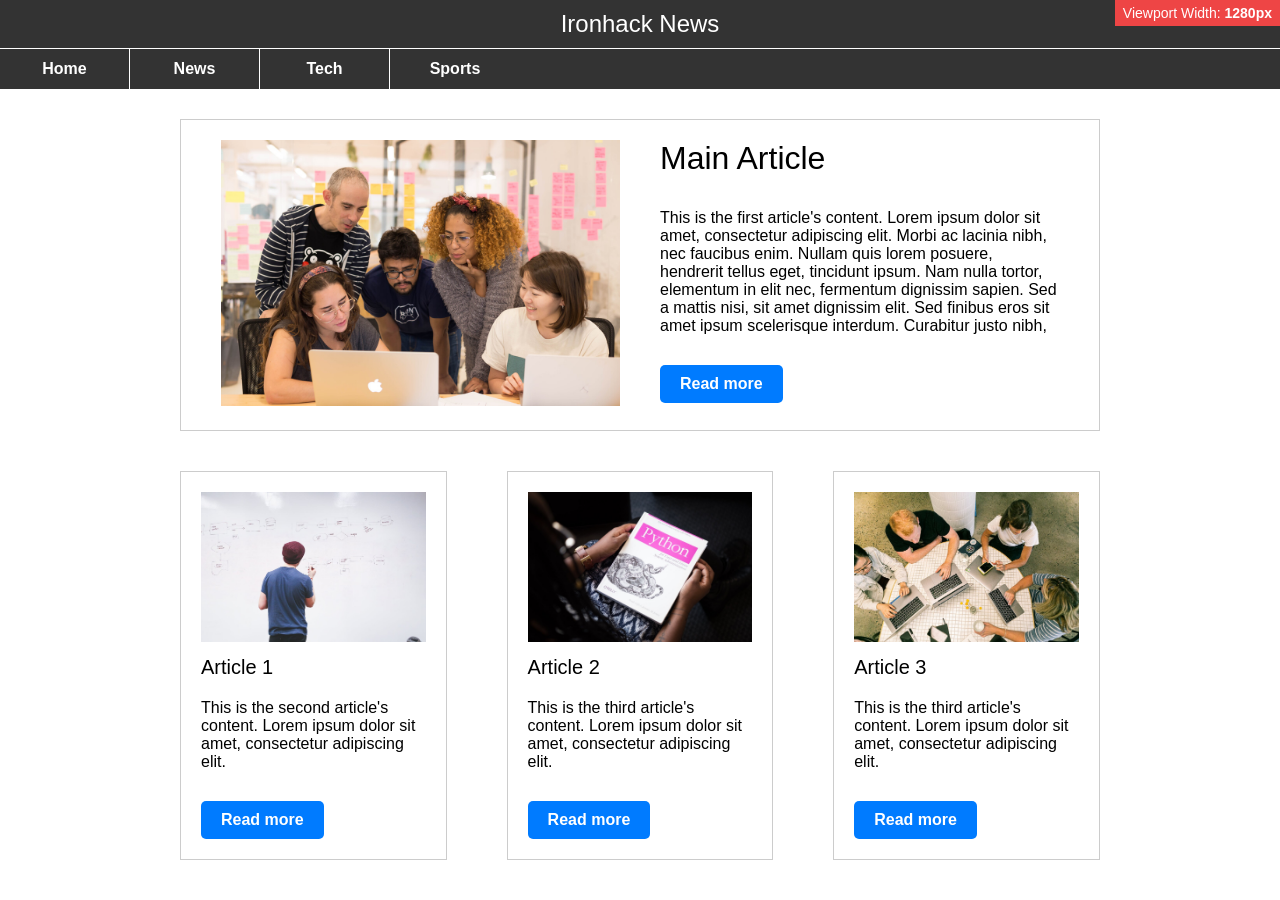
==== index.html @ d2b1bc97 "solved lab" ====
<!DOCTYPE html>
<html lang="en">
  <head>
    <meta charset="UTF-8" />
    <meta name="viewport" content="width=device-width, initial-scale=1.0" />
    <title>Ironhack News</title>
    <link rel="stylesheet" href="styles/style.css" />
  </head>
  <body>
    <header>
      <h1 class="newspaper-name">Ironhack News</h1>
      <nav>
        <input type="checkbox" id="menu-toggle" class="menu-toggle"/>
        <label for="menu-toggle" class="sidelis" aria-label="toggle menu">
          <img src="images/menu-icon.png" alt="menu"/>
        </label>

        <ul class="navbar">
          <li><a href="#">Home</a></li>
          <li><a href="#">News</a></li>
          <li><a href="#">Tech</a></li>
          <li><a href="#">Sports</a></li>
        </ul>
      </nav>
    </header>

    <main>
      <article class="main-article">
        <div class="image">
          <img src="/images/main-article.jpg" alt="Article 1 Image" />
        </div>
        <div class="content">
          <h2>Main Article</h2>
          <p>
            This is the first article's content. Lorem ipsum dolor sit amet,
            consectetur adipiscing elit. Morbi ac lacinia nibh, nec faucibus
            enim. Nullam quis lorem posuere, hendrerit tellus eget, tincidunt
            ipsum. Nam nulla tortor, elementum in elit nec, fermentum dignissim
            sapien. Sed a mattis nisi, sit amet dignissim elit. Sed finibus eros
            sit amet ipsum scelerisque interdum. Curabitur justo nibh,
          </p>
          <button class="btn btn-blue">Read more</button>
        </div>
      </article>

      <section class="articles-container">
        <article class="article">
          <img src="images/article-1.jpg" alt="Article 1 Image" />
          <h2>Article 1</h2>
          <p>
            This is the second article's content. Lorem ipsum dolor sit amet,
            consectetur adipiscing elit.
          </p>
          <button class="btn btn-blue">Read more</button>
        </article>

        <article class="article">
          <img src="images/article-2.jpg" alt="Article 2 Image" />
          <h2>Article 2</h2>
          <p>
            This is the third article's content. Lorem ipsum dolor sit amet,
            consectetur adipiscing elit.
          </p>
          <button class="btn btn-blue">Read more</button>
        </article>

        <article class="article">
          <img src="images/article-3.jpg" alt="Article 3 Image" />
          <h2>Article 3</h2>
          <p>
            This is the third article's content. Lorem ipsum dolor sit amet,
            consectetur adipiscing elit.
          </p>
          <button class="btn btn-blue">Read more</button>
        </article>
      </section>
    </main>

    
    <!-- DO NOT REMOVE - viewport width label -->
    <span class="viewport-dimensions"></span>
    <!-- DO NOT REMOVE - A simple JS script used to display the viewport width label -->
    <script src="javascript/width-label.js"></script>
  </body>
</html>
---- styles/style.css ----
/* CSS RESET - do not remove */
/* Reset default browser styles and provide a consistent starting point */
html {
  box-sizing: border-box;
  font-size: 16px;
}
  
*, *:before, *:after {
  box-sizing: inherit;
}
  
body, h1, h2, h3, h4, h5, h6, p, ol, ul {
  margin: 0;
  padding: 0;
  font-weight: lighter;
}


/*  DO NOT REMOVE - Styling for the label showing the viewport width */
.viewport-dimensions {
  position: fixed;
  top: 0;
  right: 0;
  background-color: #ee4545;
  color: #fff;
  font-weight: 500;
  padding: 5px 8px;
  font-size: 14px;
}
  
/* STYLES */

/*  Fonts */
body {
  font-family: "Helvetica", sans-serif;
}

/* Basic styles */
main {
  max-width: 1000px;
  margin: 0 auto;
  padding: 10px 20px;
  display: flex;
  flex-direction: column;
  align-items: center;
}

/*  Font sizes */
p {
  font-size: 1em;
}

h1 {
  font-size: 3em;
}

h2 {
  font-size: 2em;
  margin-bottom: 1em;
}

h3 {
  font-size: 1.5em;
}

/* Header and Navbar */
header {
  background-color: #333;
  color: #fff;
  text-align: center;
}

.newspaper-name {
  font-size: 24px;
  padding: 10px;
  border-bottom: 1px solid white;
}

.navbar {
  list-style-type: none;
  width: 100%;
  display: flex;
  justify-content: flex-start;
}

.navbar li {
  width: 130px;
  height: 40px;
  display: flex;
  align-items: center;
  justify-content: center;
  border-right: 1px solid #ffffff;
}

.navbar li:last-child {
  border-right: none;
}

.navbar a {
  text-decoration: none;
  color: #fff;
  font-weight: bold;
}

/* Articles */
.main-article {
  margin: 20px;
  padding: 20px;
  border: 1px solid #ccc;
  display: flex;
}

.main-article img {
  width: 100%;
  height: auto;
}

.main-article .image {
  width: 50%;
  padding: 0 20px;
  height: auto;
}

.main-article .content {
  width: 50%;
  padding: 0 20px;
  height: auto;
}

.articles-container {
  display: flex;
  flex-wrap: wrap;
  justify-content: space-between;
  flex-direction: row;
  align-items: center;
  padding: 20px;
}

.article {
  width: 29%;
  padding: 20px;
  border: 1px solid #ccc;
}

.article img {
  width: 100%;
  height: auto;
}

.article h2 {
  font-size: 20px;
  margin-top: 10px;
}

.article p {
  margin-top: 10px;
}

.btn {
  background-color: #333;
  color: #fff;
  padding: 10px 20px;
  border: none;
  border-radius: 5px;
  font-size: 1em;
  font-weight: bold;
  text-decoration: none;
  margin-top: 30px;
}

.btn:hover {
  background-color: #555;
}

.btn-blue {
  background-color: #007bff;
}
  
/* Write your CSS below */

.menu-toggle,
.sidelis {
  display: none;
}

@media screen and ( max-width: 760px) {
  
.navbar {
  flex-direction: column;
}

.navbar li {
  width: 100%;
  border-right: none;
  border-bottom: 1px solid #ffffff;
}

.main-article {
  width: 100%;
  flex-direction: column;
  margin: 20px 0;
}

.main-article .image,
.main-article .content {
  width: 100%;
  padding: 0;
}

.main-article .content {
  margin-top: 20px;
}

.articles-container {
  width: 100%;
  flex-direction: column;
  align-items: stretch;
  padding: 0;
}

.article {
  width: 100%;
  margin-bottom: 30px;
}
}

@media screen and ( min-width: 761px) and (max-width: 1024px) {

  .navbar li {
    flex: 1;
    width: auto;
  }

  .main-article {
    margin: 20px 0;
  }

  .main-article .image,
  .main-article .content {
    padding: 0 15px;
  }

  .articles-container {
    align-items: flex-start;
    padding: 0;
  }

  .article {
    width: 48%;
    margin-bottom: 30px;
  }
}

@media screen and ( max-width: 480px) {

  .sidelis {
    display: flex;
    justify-content: center;
    padding: 15px 0;
    cursor: pointer;
  }

  .sidelis img{
    width: 40px;
    height: auto;
  }

  .navbar{
    display: none;
  }

  .menu-toggle:checked ~ .navbar{
    display: flex;
  }

  .main-article {
    padding: 15px;
  }
  .h2 {
    font-size: 1.6rem;
  }
}
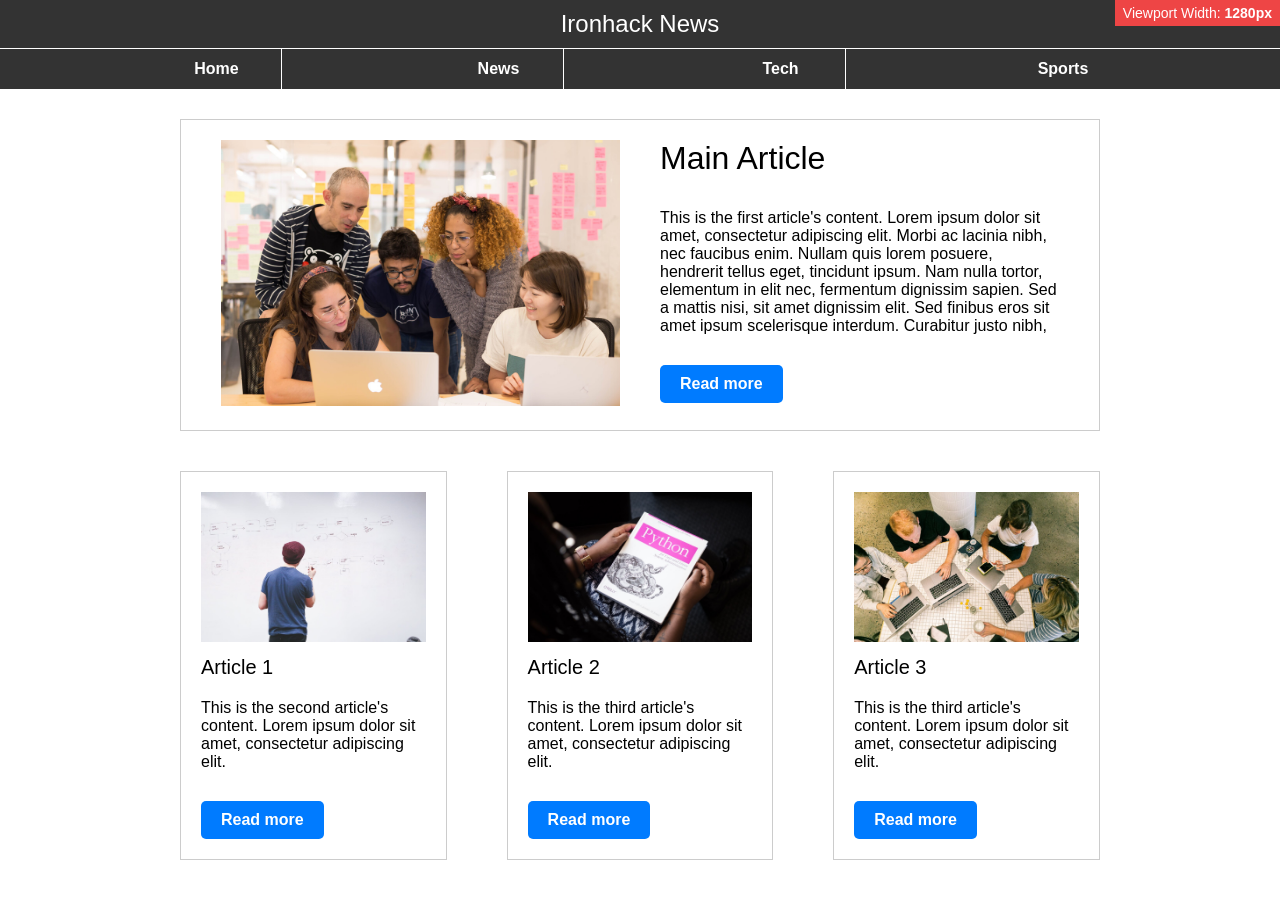
==== commit 6f0840a1: "Merge 189369fe5594cb207c17b48bd091804e06ba71fe into 766e1a9d82c4e16a7d508270abd8cb6c665c549c" ====
--- a/index.html
+++ b/index.html
@@ -9,12 +9,8 @@
   <body>
     <header>
       <h1 class="newspaper-name">Ironhack News</h1>
+      <img src="/images/menu-icon.png" alt="menu icon" class="menu-icon">
       <nav>
-        <input type="checkbox" id="menu-toggle" class="menu-toggle"/>
-        <label for="menu-toggle" class="sidelis" aria-label="toggle menu">
-          <img src="images/menu-icon.png" alt="menu"/>
-        </label>
-
         <ul class="navbar">
           <li><a href="#">Home</a></li>
           <li><a href="#">News</a></li>
--- a/styles/style.css
+++ b/styles/style.css
@@ -80,7 +80,7 @@
   list-style-type: none;
   width: 100%;
   display: flex;
-  justify-content: flex-start;
+  justify-content: space-evenly;
 }
 
 .navbar li {
@@ -177,54 +177,58 @@
 }
   
 /* Write your CSS below */
-
-.menu-toggle,
-.sidelis {
+.menu-icon {
   display: none;
 }
 
-@media screen and ( max-width: 760px) {
-  
-.navbar {
-  flex-direction: column;
-}
-
-.navbar li {
-  width: 100%;
-  border-right: none;
-  border-bottom: 1px solid #ffffff;
-}
-
-.main-article {
-  width: 100%;
-  flex-direction: column;
-  margin: 20px 0;
-}
-
-.main-article .image,
-.main-article .content {
-  width: 100%;
-  padding: 0;
-}
-
-.main-article .content {
-  margin-top: 20px;
-}
-
-.articles-container {
-  width: 100%;
-  flex-direction: column;
-  align-items: stretch;
-  padding: 0;
-}
-
-.article {
-  width: 100%;
-  margin-bottom: 30px;
-}
-}
-
-@media screen and ( min-width: 761px) and (max-width: 1024px) {
+
+@media screen and (max-width:760px) {
+
+  .navbar {
+    display: none;
+  }
+  
+  .navbar li {
+    width: 100%;
+    border-right: none;
+    border-bottom: 1px solid #ffffff;
+  }
+
+  .main-article {
+    width: 100%;
+    flex-direction: column;
+    margin: 20px 0;
+  }
+
+  .main-article .image,
+  .main-article .content {
+    width: 100%;
+    padding: 0;
+  }
+
+  .menu-icon {
+    display: flex;
+    justify-self: center;
+  }
+
+  .main-article .content {
+    margin-top: 20px;
+  }
+
+  .articles-container {
+    width: 100%;
+    flex-direction: column;
+    align-items: stretch;
+    padding: 0;
+  }
+
+  .article {
+    width: 100%;
+    margin-bottom: 30px;
+  }
+}
+
+@media screen and (min-width: 761px) and (max-width: 1024px) {
 
   .navbar li {
     flex: 1;
@@ -251,32 +255,22 @@
   }
 }
 
-@media screen and ( max-width: 480px) {
-
-  .sidelis {
-    display: flex;
-    justify-content: center;
-    padding: 15px 0;
-    cursor: pointer;
-  }
-
-  .sidelis img{
-    width: 40px;
-    height: auto;
-  }
-
-  .navbar{
-    display: none;
-  }
-
-  .menu-toggle:checked ~ .navbar{
-    display: flex;
-  }
+@media screen and (max-width: 480px) {
 
   .main-article {
     padding: 15px;
   }
-  .h2 {
+
+  .navbar {
+    flex-direction: row;
+    flex-wrap: wrap;
+  }
+
+  .navbar li {
+    width: 50%;
+  }
+
+  h2 {
     font-size: 1.6rem;
   }
 }
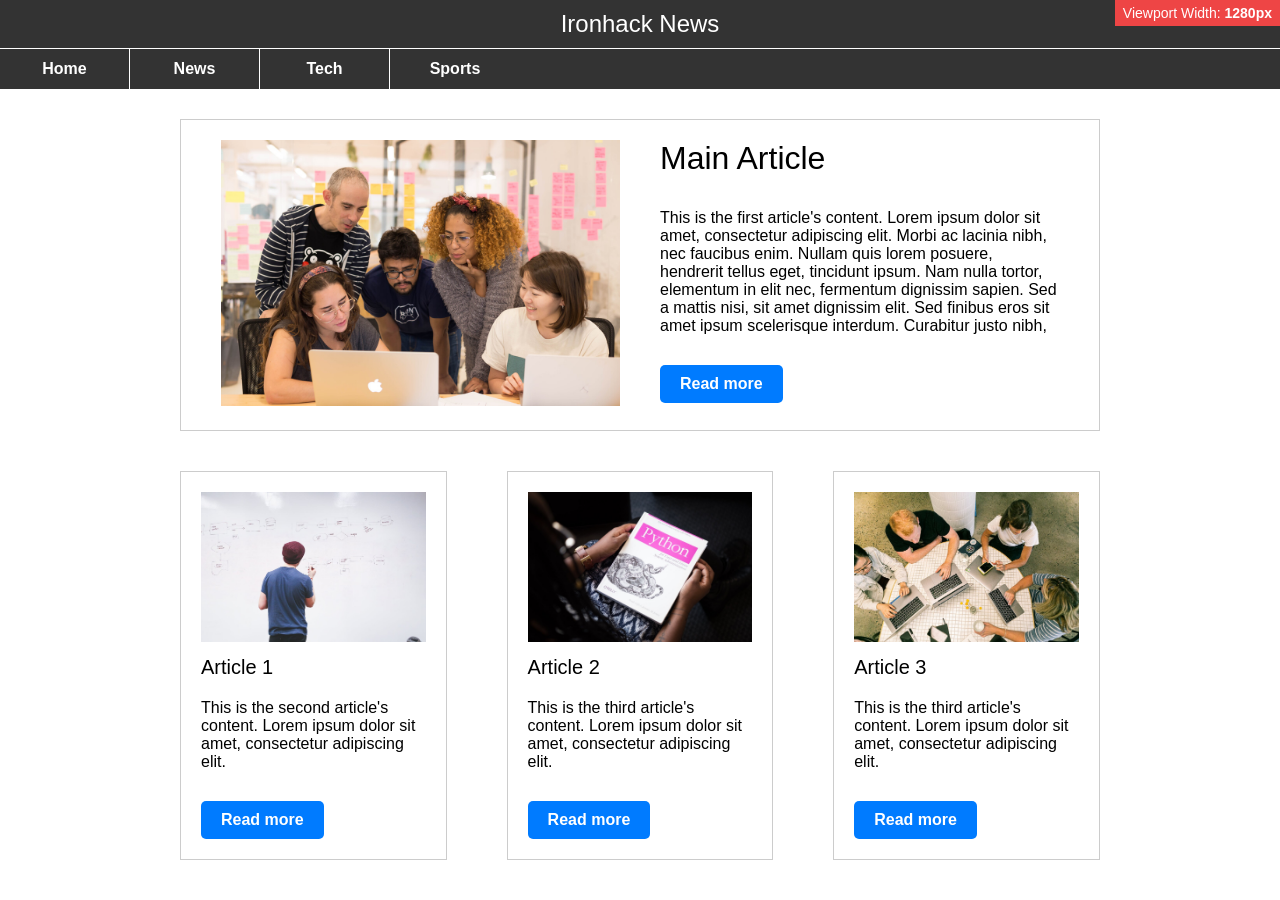
==== commit ec22dff4: "Merge d2b1bc979a3e8ce630df8e6c415799f6c11a57ec into 766e1a9d82c4e16a7d508270abd8cb6c665c549c" ====
--- a/index.html
+++ b/index.html
@@ -9,8 +9,12 @@
   <body>
     <header>
       <h1 class="newspaper-name">Ironhack News</h1>
-      <img src="/images/menu-icon.png" alt="menu icon" class="menu-icon">
       <nav>
+        <input type="checkbox" id="menu-toggle" class="menu-toggle"/>
+        <label for="menu-toggle" class="sidelis" aria-label="toggle menu">
+          <img src="images/menu-icon.png" alt="menu"/>
+        </label>
+
         <ul class="navbar">
           <li><a href="#">Home</a></li>
           <li><a href="#">News</a></li>
--- a/styles/style.css
+++ b/styles/style.css
@@ -80,7 +80,7 @@
   list-style-type: none;
   width: 100%;
   display: flex;
-  justify-content: space-evenly;
+  justify-content: flex-start;
 }
 
 .navbar li {
@@ -177,58 +177,54 @@
 }
   
 /* Write your CSS below */
-.menu-icon {
+
+.menu-toggle,
+.sidelis {
   display: none;
 }
 
-
-@media screen and (max-width:760px) {
-
-  .navbar {
-    display: none;
-  }
-  
-  .navbar li {
-    width: 100%;
-    border-right: none;
-    border-bottom: 1px solid #ffffff;
-  }
-
-  .main-article {
-    width: 100%;
-    flex-direction: column;
-    margin: 20px 0;
-  }
-
-  .main-article .image,
-  .main-article .content {
-    width: 100%;
-    padding: 0;
-  }
-
-  .menu-icon {
-    display: flex;
-    justify-self: center;
-  }
-
-  .main-article .content {
-    margin-top: 20px;
-  }
-
-  .articles-container {
-    width: 100%;
-    flex-direction: column;
-    align-items: stretch;
-    padding: 0;
-  }
-
-  .article {
-    width: 100%;
-    margin-bottom: 30px;
-  }
-}
-
-@media screen and (min-width: 761px) and (max-width: 1024px) {
+@media screen and ( max-width: 760px) {
+  
+.navbar {
+  flex-direction: column;
+}
+
+.navbar li {
+  width: 100%;
+  border-right: none;
+  border-bottom: 1px solid #ffffff;
+}
+
+.main-article {
+  width: 100%;
+  flex-direction: column;
+  margin: 20px 0;
+}
+
+.main-article .image,
+.main-article .content {
+  width: 100%;
+  padding: 0;
+}
+
+.main-article .content {
+  margin-top: 20px;
+}
+
+.articles-container {
+  width: 100%;
+  flex-direction: column;
+  align-items: stretch;
+  padding: 0;
+}
+
+.article {
+  width: 100%;
+  margin-bottom: 30px;
+}
+}
+
+@media screen and ( min-width: 761px) and (max-width: 1024px) {
 
   .navbar li {
     flex: 1;
@@ -255,22 +251,32 @@
   }
 }
 
-@media screen and (max-width: 480px) {
+@media screen and ( max-width: 480px) {
+
+  .sidelis {
+    display: flex;
+    justify-content: center;
+    padding: 15px 0;
+    cursor: pointer;
+  }
+
+  .sidelis img{
+    width: 40px;
+    height: auto;
+  }
+
+  .navbar{
+    display: none;
+  }
+
+  .menu-toggle:checked ~ .navbar{
+    display: flex;
+  }
 
   .main-article {
     padding: 15px;
   }
-
-  .navbar {
-    flex-direction: row;
-    flex-wrap: wrap;
-  }
-
-  .navbar li {
-    width: 50%;
-  }
-
-  h2 {
+  .h2 {
     font-size: 1.6rem;
   }
 }
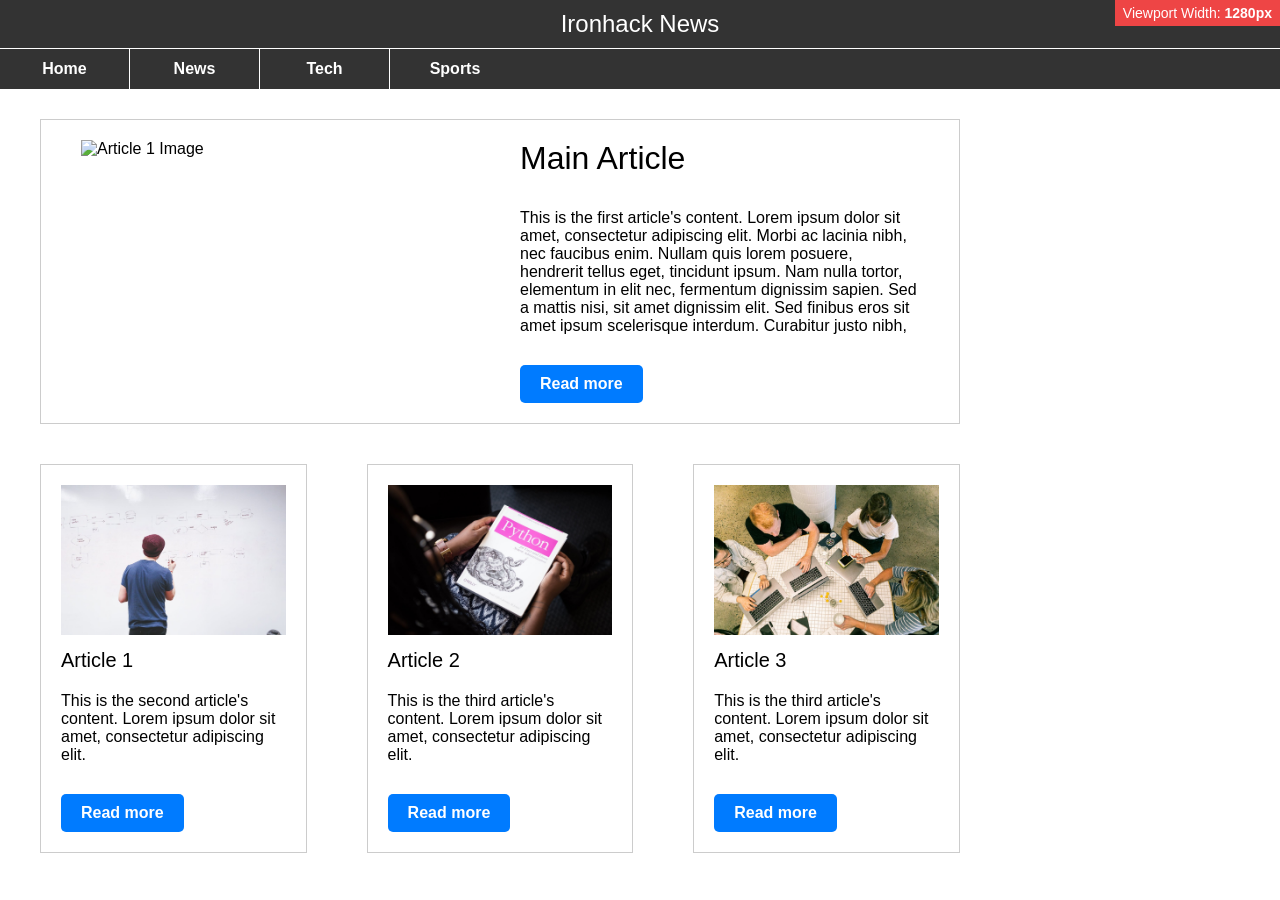
==== commit 4b4399a1: "Merge fc72846dfe13130902d8771a7696d57dcf5f23cb into 766e1a9d82c4e16a7d508270abd8cb6c665c549c" ====
--- a/index.html
+++ b/index.html
@@ -10,11 +10,6 @@
     <header>
       <h1 class="newspaper-name">Ironhack News</h1>
       <nav>
-        <input type="checkbox" id="menu-toggle" class="menu-toggle"/>
-        <label for="menu-toggle" class="sidelis" aria-label="toggle menu">
-          <img src="images/menu-icon.png" alt="menu"/>
-        </label>
-
         <ul class="navbar">
           <li><a href="#">Home</a></li>
           <li><a href="#">News</a></li>
@@ -27,7 +22,7 @@
     <main>
       <article class="main-article">
         <div class="image">
-          <img src="/images/main-article.jpg" alt="Article 1 Image" />
+          <img src="/Users/emma/lab-css-ironhack-news/images/main-article.jpg" alt="Article 1 Image" />
         </div>
         <div class="content">
           <h2>Main Article</h2>
--- a/styles/style.css
+++ b/styles/style.css
@@ -38,7 +38,7 @@
 /* Basic styles */
 main {
   max-width: 1000px;
-  margin: 0 auto;
+  margin: 0 auto auto 0;
   padding: 10px 20px;
   display: flex;
   flex-direction: column;
@@ -177,106 +177,96 @@
 }
   
 /* Write your CSS below */
-
-.menu-toggle,
-.sidelis {
-  display: none;
-}
-
-@media screen and ( max-width: 760px) {
-  
-.navbar {
+@media (max-width:760px ) { 
+ 
+.navbar{
+  display: flex;
+  flex-direction: column; 
+  justify-content: center;
+  
+}
+.navbar > li{
+  margin-left: 0;
+  border-bottom:1px solid white;
+ border-width: 100;
+  border-right: 0 ;
+  width: 100%;
+}
+
+  .main-article{
+  display: flex;
+  flex-direction:column;
+  justify-content: center;
+  align-items: center∫;
+ 
+  }
+
+ 
+.main-article .image {
+  width: 100%;
+  
+
+}
+.main-article .content {
+  width: 100%;
+  padding: 0 20px;
+  height: auto;
+  font-size: smaller;
+  
+  
+}
+
+
+.articles-container{
+
+
+  display: flex;
   flex-direction: column;
-}
+  gap: 20px;
+  justify-content: space-between;
+  margin-left: 2%;
+  margin-right: 2%;
+  padding-left: 8%;
+  padding-right: 7%;
+}
+.article{
+  width: 100%;
+}
+}
+
+
+@media (760px < width < 1024px) { 
+
+  .navbar {
+    justify-content:space-evenly;
+  }
+
 
 .navbar li {
-  width: 100%;
-  border-right: none;
-  border-bottom: 1px solid #ffffff;
+  width: 100 ;
+}
+
+.articles-container{
+
+
+  display: flex;
+  
+  gap: 20px;
+ margin-left: 20%;
+  margin-right: 2%;
+  padding-left: 10%;
+  padding-right: 15%;
+  flex-wrap: wrap;
+  justify-content: space-between;
+  .article {
+
+    width: 45%;
+  }
+ 
 }
 
 .main-article {
-  width: 100%;
-  flex-direction: column;
-  margin: 20px 0;
-}
-
-.main-article .image,
-.main-article .content {
-  width: 100%;
-  padding: 0;
-}
-
-.main-article .content {
-  margin-top: 20px;
-}
-
-.articles-container {
-  width: 100%;
-  flex-direction: column;
-  align-items: stretch;
-  padding: 0;
-}
-
-.article {
-  width: 100%;
-  margin-bottom: 30px;
-}
-}
-
-@media screen and ( min-width: 761px) and (max-width: 1024px) {
-
-  .navbar li {
-    flex: 1;
-    width: auto;
-  }
-
-  .main-article {
-    margin: 20px 0;
-  }
-
-  .main-article .image,
-  .main-article .content {
-    padding: 0 15px;
-  }
-
-  .articles-container {
-    align-items: flex-start;
-    padding: 0;
-  }
-
-  .article {
-    width: 48%;
-    margin-bottom: 30px;
-  }
-}
-
-@media screen and ( max-width: 480px) {
-
-  .sidelis {
-    display: flex;
-    justify-content: center;
-    padding: 15px 0;
-    cursor: pointer;
-  }
-
-  .sidelis img{
-    width: 40px;
-    height: auto;
-  }
-
-  .navbar{
-    display: none;
-  }
-
-  .menu-toggle:checked ~ .navbar{
-    display: flex;
-  }
-
-  .main-article {
-    padding: 15px;
-  }
-  .h2 {
-    font-size: 1.6rem;
-  }
+margin-left: 10%;
+}
+
 }
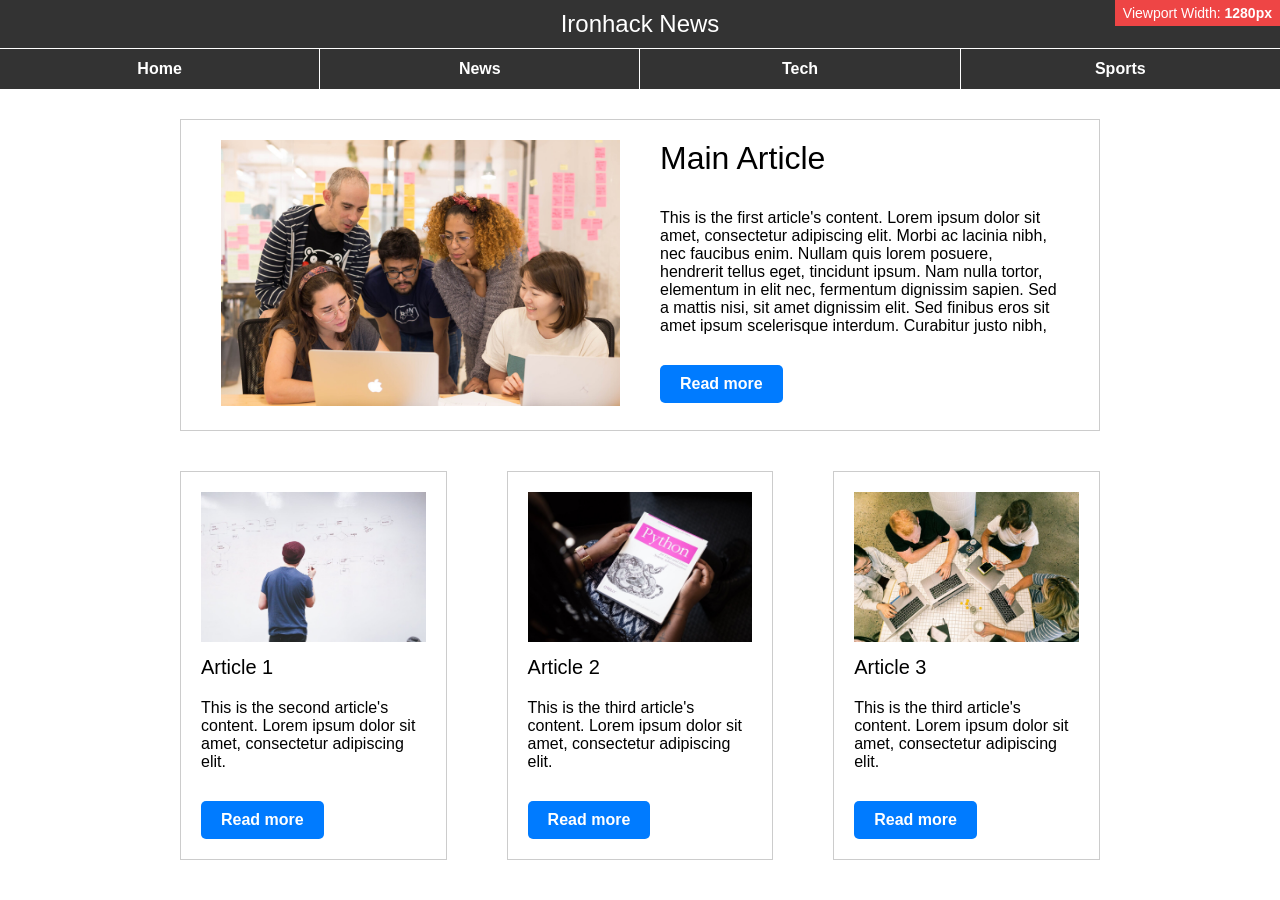
==== commit f5e51eed: "news" ====
--- a/index.html
+++ b/index.html
@@ -8,7 +8,9 @@
   </head>
   <body>
     <header>
+
       <h1 class="newspaper-name">Ironhack News</h1>
+      <img src="./images/menu-icon.png" alt="menu icon" class="menu-icon">
       <nav>
         <ul class="navbar">
           <li><a href="#">Home</a></li>
@@ -22,7 +24,7 @@
     <main>
       <article class="main-article">
         <div class="image">
-          <img src="/Users/emma/lab-css-ironhack-news/images/main-article.jpg" alt="Article 1 Image" />
+          <img src="/images/main-article.jpg" alt="Article 1 Image" />
         </div>
         <div class="content">
           <h2>Main Article</h2>
@@ -77,4 +79,4 @@
     <!-- DO NOT REMOVE - A simple JS script used to display the viewport width label -->
     <script src="javascript/width-label.js"></script>
   </body>
-</html>
+</html>
--- a/styles/style.css
+++ b/styles/style.css
@@ -4,17 +4,27 @@
   box-sizing: border-box;
   font-size: 16px;
 }
-  
-*, *:before, *:after {
+
+*,
+*:before,
+*:after {
   box-sizing: inherit;
 }
-  
-body, h1, h2, h3, h4, h5, h6, p, ol, ul {
+
+body,
+h1,
+h2,
+h3,
+h4,
+h5,
+h6,
+p,
+ol,
+ul {
   margin: 0;
   padding: 0;
   font-weight: lighter;
 }
-
 
 /*  DO NOT REMOVE - Styling for the label showing the viewport width */
 .viewport-dimensions {
@@ -27,7 +37,7 @@
   padding: 5px 8px;
   font-size: 14px;
 }
-  
+
 /* STYLES */
 
 /*  Fonts */
@@ -38,7 +48,7 @@
 /* Basic styles */
 main {
   max-width: 1000px;
-  margin: 0 auto auto 0;
+  margin: 0 auto;
   padding: 10px 20px;
   display: flex;
   flex-direction: column;
@@ -81,10 +91,11 @@
   width: 100%;
   display: flex;
   justify-content: flex-start;
+ 
 }
 
 .navbar li {
-  width: 130px;
+  width: 100%;
   height: 40px;
   display: flex;
   align-items: center;
@@ -175,98 +186,82 @@
 .btn-blue {
   background-color: #007bff;
 }
+
+/* Write your CSS below */
+
+.menu-icon {
+  display: none;
+}
+
+@media (max-width: 760px) {
+
+  .navbar {
+    display: flex;
+    flex-direction: column;
+  }
+
+  .navbar > li {
+    width: 100%;
+    border-bottom: 1px solid white
+  }
+
+  .main-article {
+    width: 80vw;
+    display: flex;
+    flex-direction: column;
+    justify-content: center;
+    align-items: center;
+  }
+
+  .main-article .image {
+    width: 100%
+  }
+
+  .main-article .content {
+    width: 100%;
+    margin-top: 4%
+  }
+
+  .articles-container {
+    flex-direction: column;
+    gap: 7vw
+  }
+
+  .articles-container .article {
+    width: 80vw;
+   
+  }
+
+
   
-/* Write your CSS below */
-@media (max-width:760px ) { 
- 
-.navbar{
-  display: flex;
-  flex-direction: column; 
-  justify-content: center;
+
+}
+
+
+@media (760px < width < 1024px){
+  .navbar {
+    justify-content: space-between;
+
+  }
   
-}
-.navbar > li{
-  margin-left: 0;
-  border-bottom:1px solid white;
- border-width: 100;
-  border-right: 0 ;
-  width: 100%;
-}
-
-  .main-article{
-  display: flex;
-  flex-direction:column;
-  justify-content: center;
-  align-items: center∫;
- 
-  }
-
- 
-.main-article .image {
-  width: 100%;
-  
-
-}
-.main-article .content {
-  width: 100%;
-  padding: 0 20px;
-  height: auto;
-  font-size: smaller;
-  
-  
-}
-
-
-.articles-container{
-
-
-  display: flex;
-  flex-direction: column;
-  gap: 20px;
-  justify-content: space-between;
-  margin-left: 2%;
-  margin-right: 2%;
-  padding-left: 8%;
-  padding-right: 7%;
-}
-.article{
-  width: 100%;
-}
-}
-
-
-@media (760px < width < 1024px) { 
-
-  .navbar {
-    justify-content:space-evenly;
-  }
-
-
-.navbar li {
-  width: 100 ;
-}
-
-.articles-container{
-
-
-  display: flex;
-  
-  gap: 20px;
- margin-left: 20%;
-  margin-right: 2%;
-  padding-left: 10%;
-  padding-right: 15%;
-  flex-wrap: wrap;
-  justify-content: space-between;
-  .article {
-
-    width: 45%;
-  }
- 
-}
-
-.main-article {
-margin-left: 10%;
-}
-
-}+  .navbar li {
+    width: 100%;
+  }
+
+  .articles-container .article {
+    width: 40vw;
+    margin-bottom: 5%
+  }
+}
+
+@media (max-width:480px){
+
+  .menu-icon {
+    display: flex;
+    justify-self: center
+  }
+
+  .navbar{
+    display: none;
+  }
+}
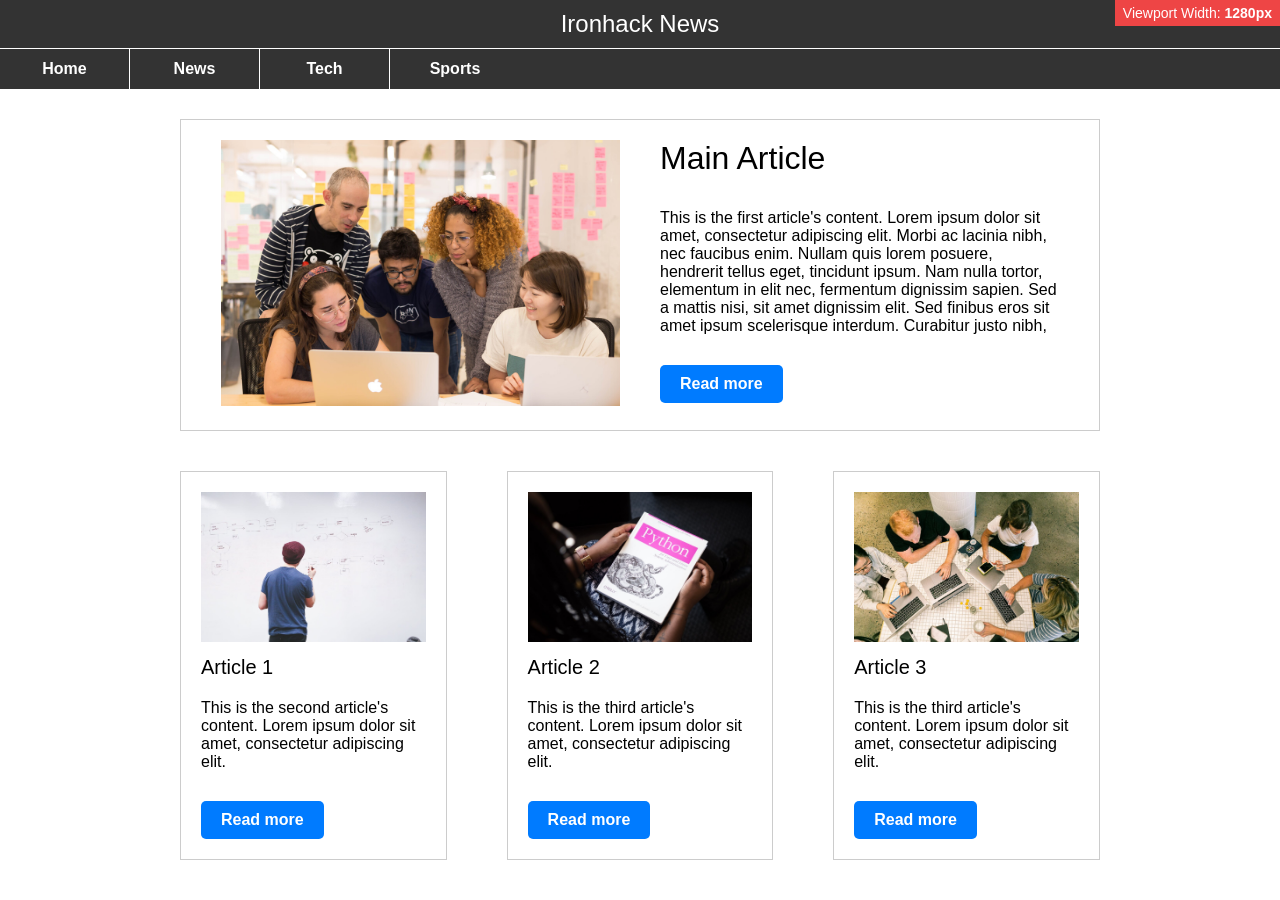
==== commit cac74ddb: "Merge c21be99bbb8e3b7abf1def266a2daa79f5b21aeb into 766e1a9d82c4e16a7d508270abd8cb6c665c549c" ====
--- a/index.html
+++ b/index.html
@@ -1,4 +1,4 @@
-<!DOCTYPE html>
+<!doctype html>
 <html lang="en">
   <head>
     <meta charset="UTF-8" />
@@ -8,9 +8,7 @@
   </head>
   <body>
     <header>
-
       <h1 class="newspaper-name">Ironhack News</h1>
-      <img src="./images/menu-icon.png" alt="menu icon" class="menu-icon">
       <nav>
         <ul class="navbar">
           <li><a href="#">Home</a></li>
@@ -18,13 +16,16 @@
           <li><a href="#">Tech</a></li>
           <li><a href="#">Sports</a></li>
         </ul>
+        <div class="menu-icon">
+          <img src="images/menu-icon.png" alt="menu icon" />
+        </div>
       </nav>
     </header>
 
     <main>
       <article class="main-article">
         <div class="image">
-          <img src="/images/main-article.jpg" alt="Article 1 Image" />
+          <img src="images/main-article.jpg" alt="Article 1 Image" />
         </div>
         <div class="content">
           <h2>Main Article</h2>
@@ -73,10 +74,9 @@
       </section>
     </main>
 
-    
     <!-- DO NOT REMOVE - viewport width label -->
     <span class="viewport-dimensions"></span>
     <!-- DO NOT REMOVE - A simple JS script used to display the viewport width label -->
     <script src="javascript/width-label.js"></script>
   </body>
-</html>+</html>
--- a/styles/style.css
+++ b/styles/style.css
@@ -91,11 +91,10 @@
   width: 100%;
   display: flex;
   justify-content: flex-start;
- 
 }
 
 .navbar li {
-  width: 100%;
+  width: 130px;
   height: 40px;
   display: flex;
   align-items: center;
@@ -188,80 +187,54 @@
 }
 
 /* Write your CSS below */
-
-.menu-icon {
-  display: none;
-}
-
 @media (max-width: 760px) {
-
   .navbar {
-    display: flex;
     flex-direction: column;
   }
-
-  .navbar > li {
-    width: 100%;
-    border-bottom: 1px solid white
-  }
-
-  .main-article {
-    width: 80vw;
-    display: flex;
-    flex-direction: column;
-    justify-content: center;
-    align-items: center;
-  }
-
-  .main-article .image {
-    width: 100%
-  }
-
-  .main-article .content {
-    width: 100%;
-    margin-top: 4%
-  }
-
+  .navbar li {
+    border-bottom: 1px solid #ffffff;
+    margin: 0 auto;
+    width: 100%;
+    border-right: none;
+  }
   .articles-container {
     flex-direction: column;
-    gap: 7vw
-  }
-
-  .articles-container .article {
-    width: 80vw;
-   
-  }
-
-
-  
-
-}
-
-
-@media (760px < width < 1024px){
+  }
+  .article {
+    width: auto;
+  }
+  .main-article {
+    flex-direction: column;
+  }
+  .main-article .content {
+    width: 100%;
+  }
+  .main-article .image {
+    width: 100%;
+  }
+}
+@media (min-width: 761px) and (max-width: 1024px) {
   .navbar {
-    justify-content: space-between;
-
-  }
-  
+    width: 100%;
+    justify-content: space-evenly;
+
+    margin: auto;
+  }
   .navbar li {
-    width: 100%;
-  }
-
-  .articles-container .article {
-    width: 40vw;
-    margin-bottom: 5%
-  }
-}
-
-@media (max-width:480px){
-
+    flex: 1;
+  }
+  .article {
+    width: 49%;
+  }
+}
+@media (max-width: 480px) {
+  .navbar {
+    display: none;
+  }
+}
+
+@media (width>480px) {
   .menu-icon {
-    display: flex;
-    justify-self: center
-  }
-
-  .navbar{
     display: none;
   }
 }
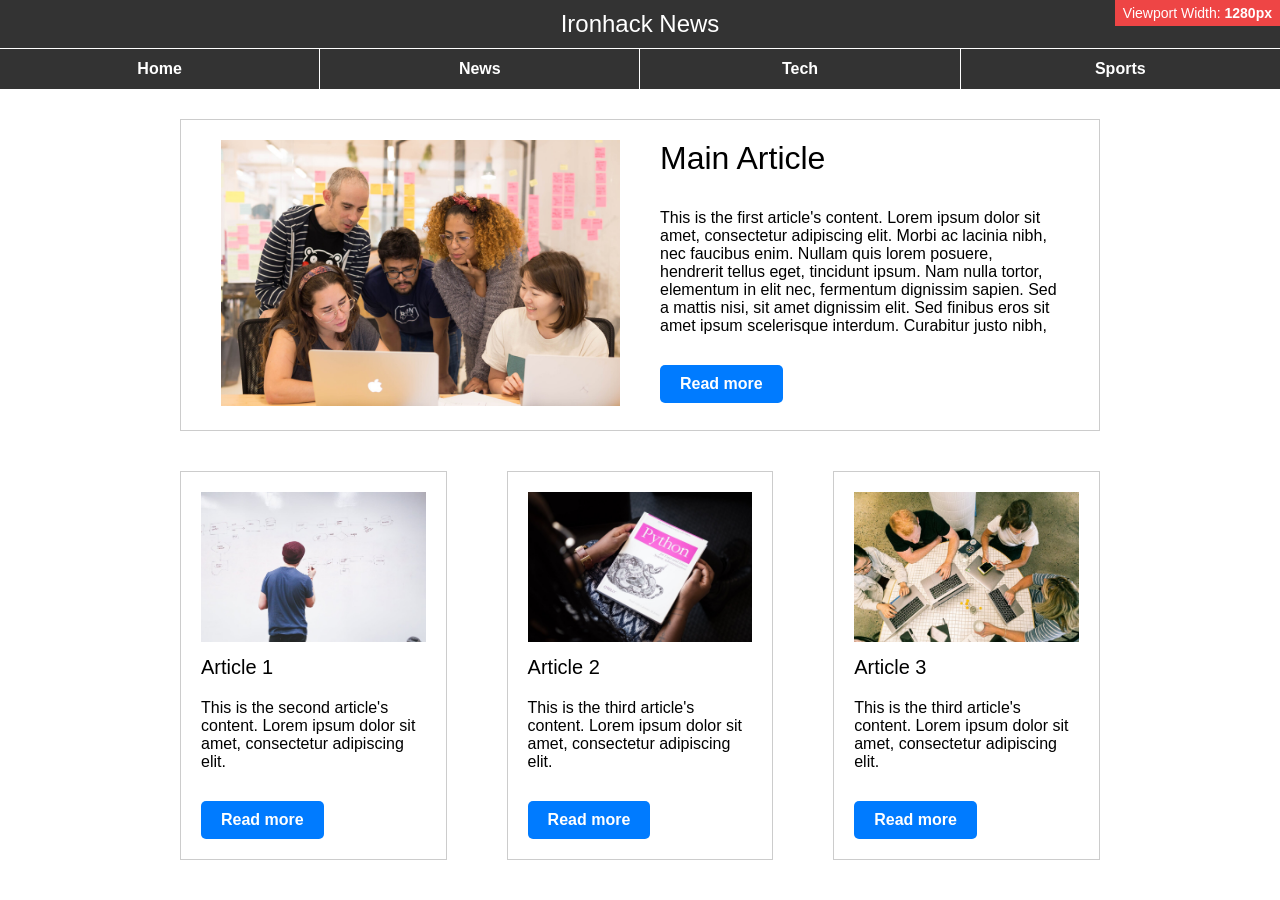
==== commit 9fc13785: "done" ====
--- a/index.html
+++ b/index.html
@@ -1,4 +1,4 @@
-<!doctype html>
+<!DOCTYPE html>
 <html lang="en">
   <head>
     <meta charset="UTF-8" />
@@ -8,7 +8,9 @@
   </head>
   <body>
     <header>
+
       <h1 class="newspaper-name">Ironhack News</h1>
+      <img src="./images/menu-icon.png" alt="menu icon" class="menu-icon">
       <nav>
         <ul class="navbar">
           <li><a href="#">Home</a></li>
@@ -16,16 +18,13 @@
           <li><a href="#">Tech</a></li>
           <li><a href="#">Sports</a></li>
         </ul>
-        <div class="menu-icon">
-          <img src="images/menu-icon.png" alt="menu icon" />
-        </div>
       </nav>
     </header>
 
     <main>
       <article class="main-article">
         <div class="image">
-          <img src="images/main-article.jpg" alt="Article 1 Image" />
+          <img src="/images/main-article.jpg" alt="Article 1 Image" />
         </div>
         <div class="content">
           <h2>Main Article</h2>
@@ -74,9 +73,10 @@
       </section>
     </main>
 
+    
     <!-- DO NOT REMOVE - viewport width label -->
     <span class="viewport-dimensions"></span>
     <!-- DO NOT REMOVE - A simple JS script used to display the viewport width label -->
     <script src="javascript/width-label.js"></script>
   </body>
-</html>
+</html>
--- a/styles/style.css
+++ b/styles/style.css
@@ -91,10 +91,11 @@
   width: 100%;
   display: flex;
   justify-content: flex-start;
+ 
 }
 
 .navbar li {
-  width: 130px;
+  width: 100%;
   height: 40px;
   display: flex;
   align-items: center;
@@ -187,54 +188,80 @@
 }
 
 /* Write your CSS below */
+
+.menu-icon {
+  display: none;
+}
+
 @media (max-width: 760px) {
+
   .navbar {
+    display: flex;
     flex-direction: column;
   }
-  .navbar li {
-    border-bottom: 1px solid #ffffff;
-    margin: 0 auto;
+
+  .navbar > li {
     width: 100%;
-    border-right: none;
-  }
+    border-bottom: 1px solid white
+  }
+
+  .main-article {
+    width: 80vw;
+    display: flex;
+    flex-direction: column;
+    justify-content: center;
+    align-items: center;
+  }
+
+  .main-article .image {
+    width: 100%
+  }
+
+  .main-article .content {
+    width: 100%;
+    margin-top: 4%
+  }
+
   .articles-container {
     flex-direction: column;
-  }
-  .article {
-    width: auto;
-  }
-  .main-article {
-    flex-direction: column;
-  }
-  .main-article .content {
+    gap: 7vw
+  }
+
+  .articles-container .article {
+    width: 80vw;
+   
+  }
+
+
+  
+
+}
+
+
+@media (760px < width < 1024px){
+  .navbar {
+    justify-content: space-between;
+
+  }
+  
+  .navbar li {
     width: 100%;
   }
-  .main-article .image {
-    width: 100%;
-  }
-}
-@media (min-width: 761px) and (max-width: 1024px) {
-  .navbar {
-    width: 100%;
-    justify-content: space-evenly;
-
-    margin: auto;
-  }
-  .navbar li {
-    flex: 1;
-  }
-  .article {
-    width: 49%;
-  }
-}
-@media (max-width: 480px) {
-  .navbar {
+
+  .articles-container .article {
+    width: 40vw;
+    margin-bottom: 5%
+  }
+}
+
+@media (max-width:480px){
+
+  .menu-icon {
+    display: flex;
+    justify-self: center
+  }
+
+  .navbar{
     display: none;
   }
-}
-
-@media (width>480px) {
-  .menu-icon {
-    display: none;
-  }
-}
+}
